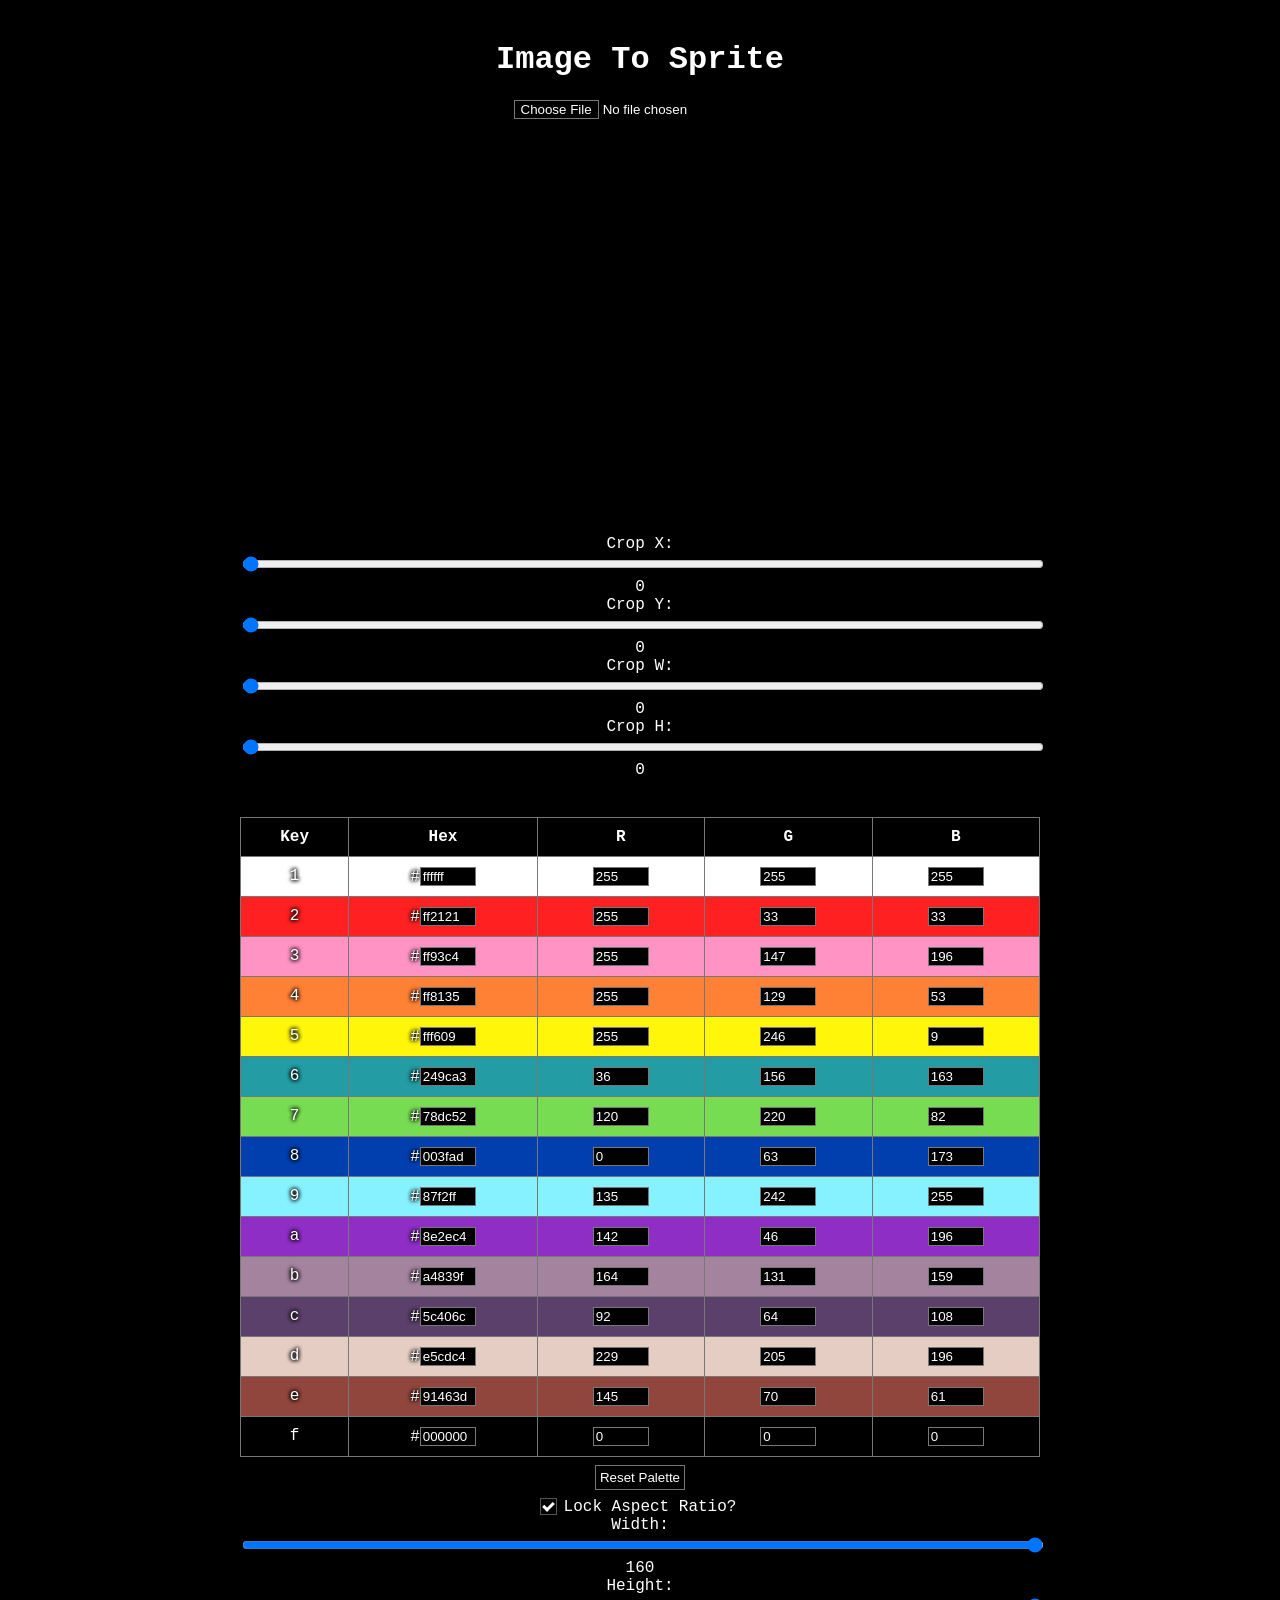
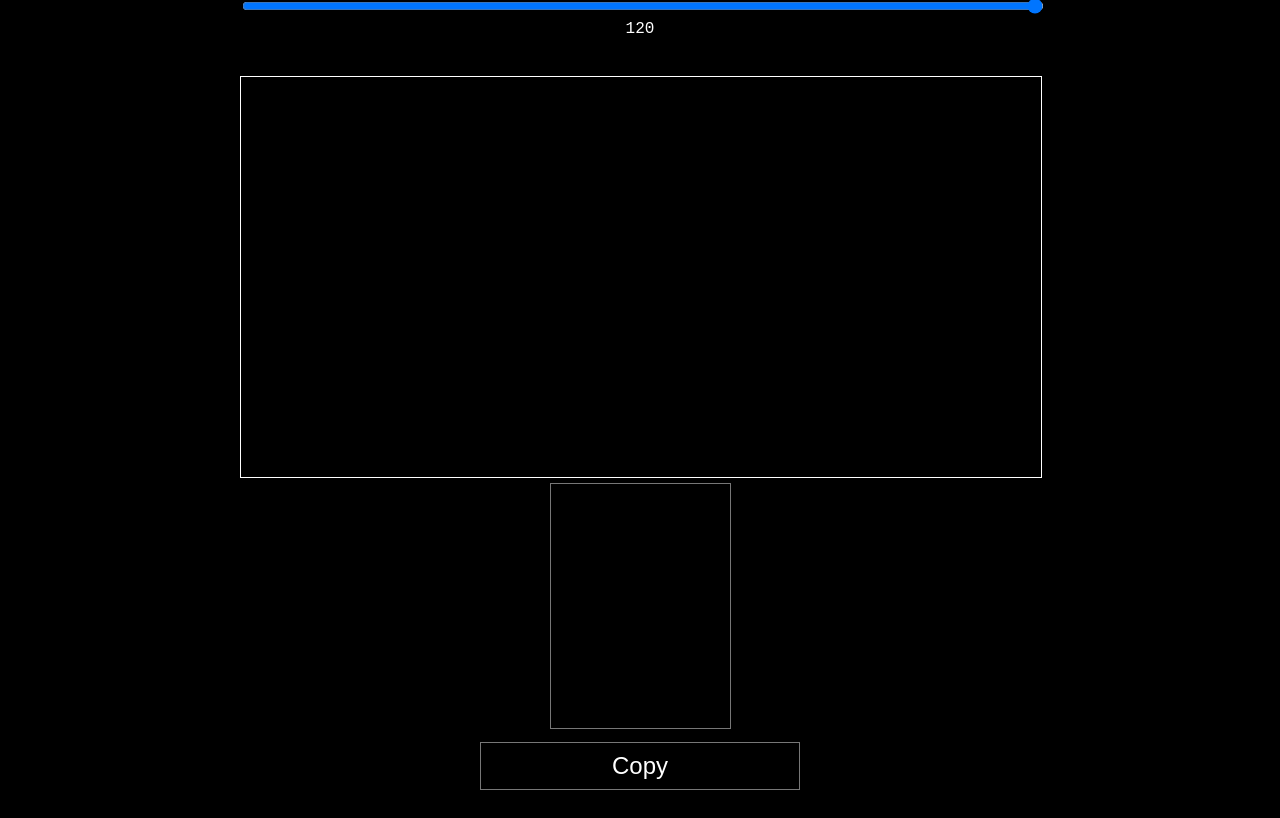
==== imgToSprite.html @ 569326b0 "Rename imgtosprite.html to imgToSprite.html" ====
<!DOCTYPE html>
<html lang="en">
<head>
  <meta charset="UTF-8">
  <meta name="viewport" content="width=device-width, initial-scale=1.0">
  <title>Image To Sprite</title>
  <link rel="stylesheet" href="css/imgtosprite.css">
</head>
<body>
<h1>Image To Sprite</h1>
<input type="file" id="image-upload" accept="image/*"/>
<br>
<div id="uploaded-container">
  <img id="uploaded-image">
</div>
<div>
  <label for="cropx">Crop X: </label>
  <input type="range" id="cropx" min="0" max="0" value="0">
  <span id="cropx-value">0</span>
</div>
<div>
  <label for="cropy">Crop Y: </label>
  <input type="range" id="cropy" min="0" max="0" value="0">
  <span id="cropy-value">0</span>
</div>
<div>
  <label for="cropw">Crop W: </label>
  <input type="range" id="cropw" min="0" max="0" value="0">
  <span id="cropw-value">0</span>
</div>
<div>
  <label for="croph">Crop H: </label>
  <input type="range" id="croph" min="0" max="0" value="0">
  <span id="croph-value">0</span>
</div>
<br>
<table id="palette">
  <thead>
    <tr>
      <th>Key</th>
      <th>Hex</th>
      <th>R</th>
      <th>G</th>
      <th>B</th>
    </tr>
  </thead>
  <tbody>
  </tbody>
</table>
<button id="reset-palette">Reset Palette</button>
<div>
  <label for="lock-aspect-ratio" class="checkbox-container">
    Lock Aspect Ratio?
    <input type="checkbox" id="lock-aspect-ratio" checked>
    <span class="checkmark"></span>
  </label>
</div>
<div>
  <label for="width">Width: </label>
  <input type="range" id="width" min="8" max="160" value="160">
  <span id="width-value">160</span>
</div>
<div>
  <label for="height">Height: </label>
  <input type="range" id="height" min="8" max="120" value="120">
  <span id="height-value">120</span>
</div>
<br>
<canvas id="offscreen-canvas" style="display:none;"></canvas>
<canvas id="quantized-canvas"></canvas>
<textarea id="output-text" readonly rows="16" columns="16"></textarea>
<br>
<button id="copy-output">Copy</button>
<script src="js/imgtosprite.js"></script>
</body>
</html>
---- css/imgtosprite.css ----
body {
  font-family:Courier,monospace;
  padding:20px;
  max-width:800px;
  margin:0 auto;
  text-align:center;
  background-color:#000;
  color:#fff;
}
input,textarea,button,::file-selector-button {
  background-color:#000;
  color:#fff;
  border:1px solid #777
}
button {
  padding:4px;
  margin:8px;
}
#uploaded-container {
  width:100%;
  height:40vh;
  margin-top:20px;
  margin-bottom:20px;
  align-items:center;
  justify-items:center;
  display:flex;
}
#uploaded-image {
  object-fit:contain;
  max-width:100%;
  max-height:100%;
  image-rendering:pixelated;
  top:0;
  margin-left:auto;
  margin-right:auto;
}
input[type="range"] {
  width:100%;
}
input[type="file"] {
  margin-bottom:16px;
  border:0px;
}
table {
  width:100%;
  margin-top:20px;
  border-collapse:collapse;
}
table,th,td {
  border:1px solid #777;
}
th,td {
  padding:10px;
  text-align:center;
  text-shadow:0 0 4px #000,0 0 4px #000,0 0 4px #000;
}
#palette input {
  width:50px;
}
#quantized-canvas {
  margin-top:20px;
  border:1px solid #fff;
  width:90vh;
  height:auto;
  image-rendering:pixelated;
  max-width:100%
}
p {
  margin-top:20px;
  max-width:98vw;
  width:auto;
  height:auto;
  padding:10px;
  font-family:monospace;
  white-space:pre-wrap;
  font-size:8px;
  text-align:left;
  border:1px solid #fff;
  overflow:scroll;
}
#output-text {
  resize:none;
}
.checkbox-container {
  position:relative;
  padding:6px 10px 6px 30px;
  cursor:pointer;
  user-select:none;
  width:20%;
}
.checkbox-container input {
  position:absolute;
  opacity:0;
  cursor:pointer;
  height:0;
  width:0;
}
.checkmark {
  position:absolute;
  top:6px;
  left:6px;
  height:15px;
  width:15px;
  background-color:#0000;
  border:solid 1px #555;
}
.checkbox-container:hover input ~ .checkmark {
  background-color:#222;
}
.checkmark:after {
  content:"";
  position:absolute;
  display:none;
}
.checkbox-container input:checked ~ .checkmark:after {
  display:block;
}
.checkbox-container .checkmark:after {
  left:4px;
  top:1px;
  width:4px;
  height:8px;
  border:1px solid #fff;
  border-width:0 3px 3px 0;
  transform:rotate(45deg);
}
#copy-output {
  width:40%;
  height:2em;
  font-size:1.5em;
}
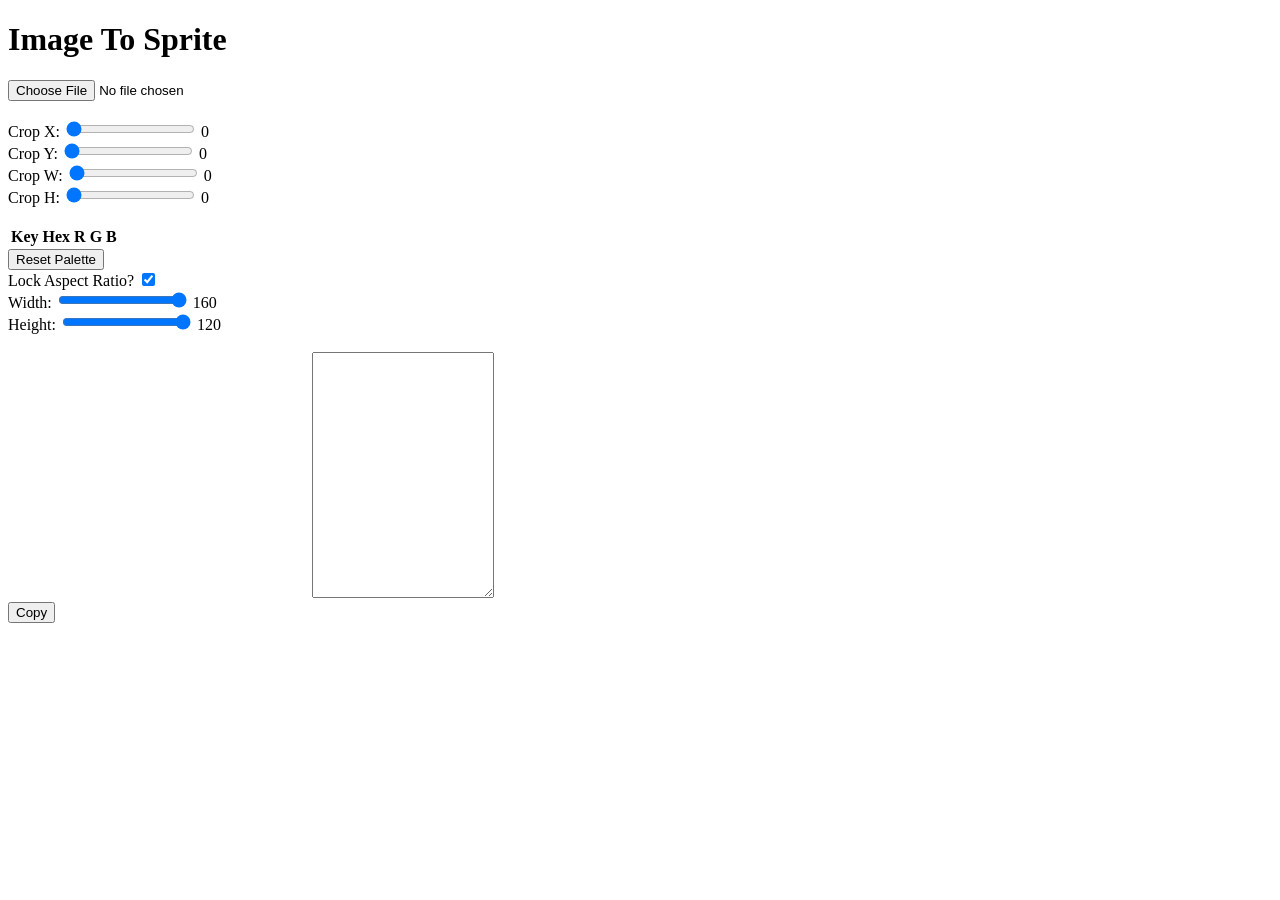
==== commit cca164e3: "Update imgToSprite.html" ====
--- a/imgToSprite.html
+++ b/imgToSprite.html
@@ -4,7 +4,7 @@
   <meta charset="UTF-8">
   <meta name="viewport" content="width=device-width, initial-scale=1.0">
   <title>Image To Sprite</title>
-  <link rel="stylesheet" href="css/imgtosprite.css">
+  <link rel="stylesheet" href="css/imgToSprite.css">
 </head>
 <body>
 <h1>Image To Sprite</h1>
@@ -71,6 +71,6 @@
 <textarea id="output-text" readonly rows="16" columns="16"></textarea>
 <br>
 <button id="copy-output">Copy</button>
-<script src="js/imgtosprite.js"></script>
+<script src="js/imgToSprite.js"></script>
 </body>
 </html>
